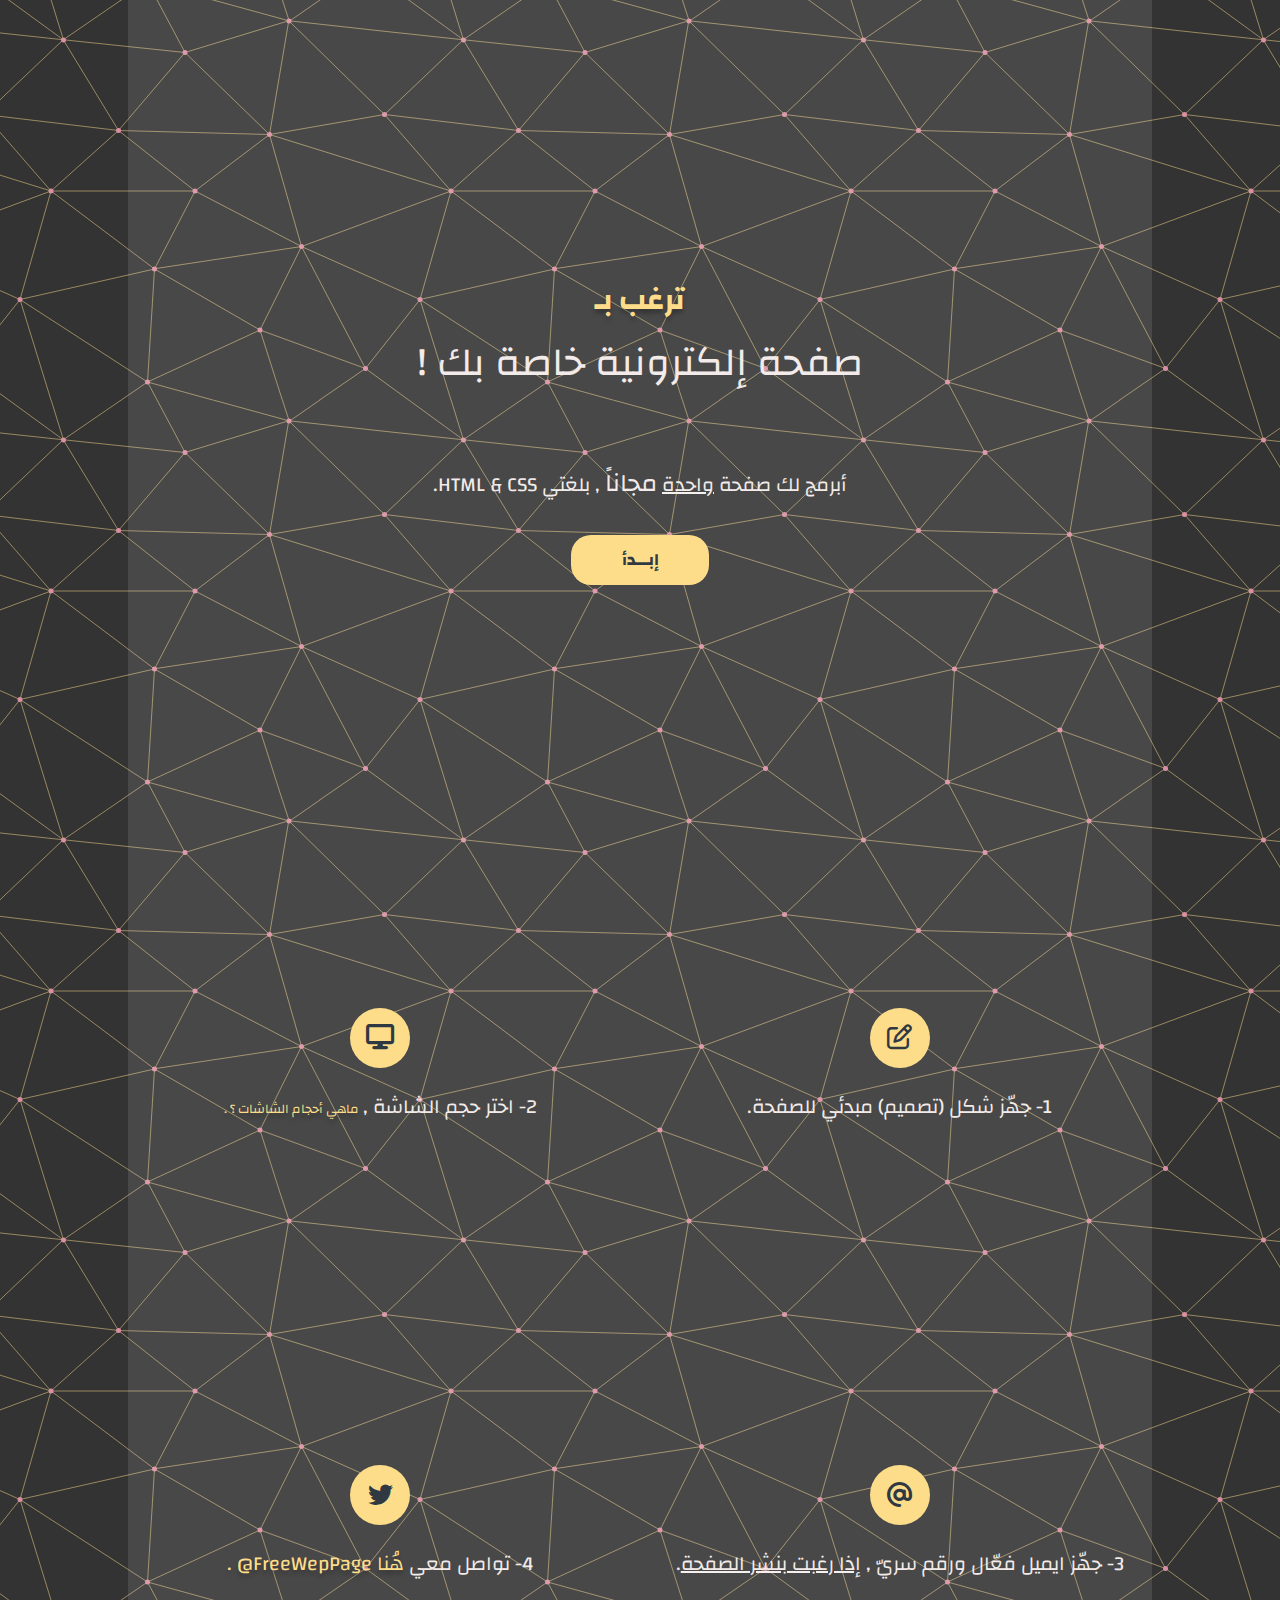
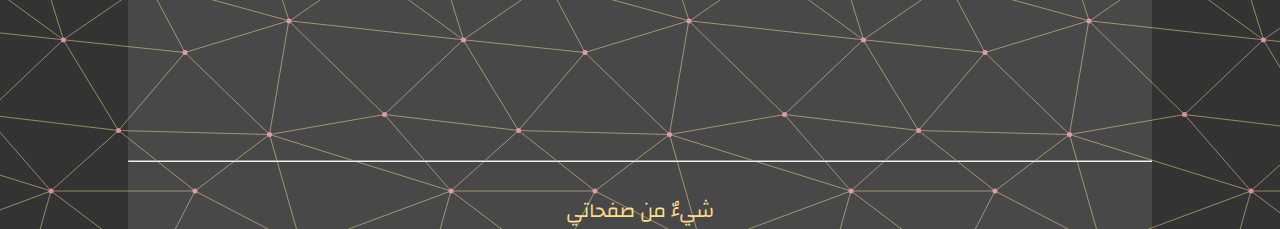
==== main.html @ 029b28c6 "Add files via upload" ====
<!DOCTYPE html>
<html lang="ar" dir="rtl">

<head>
    <meta charset="UTF-8">
    <meta http-equiv="X-UA-Compatible" content="IE=edge">
    <meta name="viewport" content="width=device-width, initial-scale=1.0">
    <link rel="stylesheet" href="main-style.css">
    <link rel="stylesheet" href="main-screens.css">
    <link rel="stylesheet" href="https://cdnjs.cloudflare.com/ajax/libs/font-awesome/6.4.0/css/all.min.css">

    <title>Free One Web Page</title>
</head>

<body>
    <main>

        <header>

            <div id="you-want">
                <!-- <div class="img"><i class="fa-solid fa-globe"></i></div> -->
                <div class="color-dark-blue">
                    <span class="want-text m-0 text-30"> ترغب بـ</span>
                    <p class="text-40"> صفحة إلكترونية خاصة بك !</p>
                    <br>

                    <div>
                        <p>أبرمج لك صفحة
                            <span class="text-under-line ">واحدة</span>
                            <span class="text-25">مجاناً</span>
                            , بلغتي HTML & CSS.
                        </p>
                    </div>
                </div>

                <a href="#section" id="start-btn"> إبـــدأ</a>
            </div>
        </header>

    
        <section id="section">
           
            <div id="conditions">
                <div class="parent">
                    <div class="div1">

                        <div class="img"><i class="fa-regular fa-pen-to-square"></i></div>
                        <p class="text-20">1- جهّز شكل (تصميم) مبدئي للصفحة.</p>

                    </div>
                    <div class="div2">
                        <div class="img"><i class="fa-solid fa-display"></i></div>
                        <p class="text-20">2- اختر حجم الشاشة ,
                            <a target="_blank" href="screen-sizes.png" id="yallow-link" class="text-13">ماهي أحجام
                                الشاشات ؟ .

                            </a>
                        </p>
                    </div>
                    <div class="div3">
                        <div class="img"><i class="fa-solid fa-at"></i></div>
                        <p class="text-20"> 3- جهّز ايميل فعّال ورقم سريّ , <span class="text-under-line">إذا رغبت بنشر
                                الصفحة</span>.
                        </p>

                    </div>
                    <div class="div4">
                        <div class="img"><i class="fa-brands fa-twitter"></i></div>
                        <p class="text-20">4- تواصل معي
                            <a target="_blank" href="https://twitter.com/FreeOneWebPage" id="yallow-link">
                                هُنا FreeWepPage@ .
                            </a>
                        </p>
                    </div>

                </div>

            </div>
        </section>


        <hr>

        <footer>
            <p>شيءٌ من صفحاتي</p>
        </footer>

    </main>


</body>

</html>
---- main-style.css ----
@import url('https://fonts.googleapis.com/css2?family=Changa:wght@500&family=Raleway:wght@200&display=swap');

:root {
    --color-pink: #dc8ea4;
    --color-apricot: #fddd8a;
    --color-beej: #f3ebe9;
    --color-dark: #303942;
}

html {
    font-size: 10px;
}

.m-0 {
    margin: 0;
}

.color-dark-blue {
    /* color: var(--color-dark); */
    color: var(--color-beej);
    font-size: 20px;
    text-align: center;
    line-height: 60px;
}

.text-under-line {
    text-decoration: underline rgb(246, 241, 239);
}

.text-40 {
    font-size: 40px;
}

.text-30 {
    font-size: 30px;
}

.text-25 {
    font-size: 25px;
}

.text-20 {
    font-size: 20px;
}

.text-13 {
    font-size: 13px;

}


* {
    box-sizing: border-box;
    font-family: 'Changa', sans-serif;
}

body {
    margin: 0;
    padding: 0;

    background-color: #333333;
    background-image: url("data:image/svg+xml,%3Csvg xmlns='http://www.w3.org/2000/svg' width='400' height='400' viewBox='0 0 800 800'%3E%3Cg fill='none' stroke='%23FDDD8A' stroke-width='1'%3E%3Cpath d='M769 229L1037 260.9M927 880L731 737 520 660 309 538 40 599 295 764 126.5 879.5 40 599-197 493 102 382-31 229 126.5 79.5-69-63'/%3E%3Cpath d='M-31 229L237 261 390 382 603 493 308.5 537.5 101.5 381.5M370 905L295 764'/%3E%3Cpath d='M520 660L578 842 731 737 840 599 603 493 520 660 295 764 309 538 390 382 539 269 769 229 577.5 41.5 370 105 295 -36 126.5 79.5 237 261 102 382 40 599 -69 737 127 880'/%3E%3Cpath d='M520-140L578.5 42.5 731-63M603 493L539 269 237 261 370 105M902 382L539 269M390 382L102 382'/%3E%3Cpath d='M-222 42L126.5 79.5 370 105 539 269 577.5 41.5 927 80 769 229 902 382 603 493 731 737M295-36L577.5 41.5M578 842L295 764M40-201L127 80M102 382L-261 269'/%3E%3C/g%3E%3Cg fill='%23DC8EA4'%3E%3Ccircle cx='769' cy='229' r='5'/%3E%3Ccircle cx='539' cy='269' r='5'/%3E%3Ccircle cx='603' cy='493' r='5'/%3E%3Ccircle cx='731' cy='737' r='5'/%3E%3Ccircle cx='520' cy='660' r='5'/%3E%3Ccircle cx='309' cy='538' r='5'/%3E%3Ccircle cx='295' cy='764' r='5'/%3E%3Ccircle cx='40' cy='599' r='5'/%3E%3Ccircle cx='102' cy='382' r='5'/%3E%3Ccircle cx='127' cy='80' r='5'/%3E%3Ccircle cx='370' cy='105' r='5'/%3E%3Ccircle cx='578' cy='42' r='5'/%3E%3Ccircle cx='237' cy='261' r='5'/%3E%3Ccircle cx='390' cy='382' r='5'/%3E%3C/g%3E%3C/svg%3E");

}

main {
    background-color: rgba(255, 255, 255, 0.106);
    margin: 0 10vw;
}

/* ________________ HEADER__________________ */

#you-want {
    height: 95vh;
    display: flex;
    align-items: center;
    justify-content: center;
    flex-direction: column;
}

#you-want p {
    margin: 0;
}

.want-text {
    color: var(--color-apricot);
    font-weight: bold;
    text-shadow: 0 4px 4px rgb(0, 0, 0, 0.25);
}

#start-btn {
    margin-top: 20px;
    text-decoration: none;
    color: var(--color-dark);
    font-family: 'Changa', sans-serif;
    font-weight: bold;
    width: 138px;
    height: 50px;
    text-align: center;
    line-height: 50px;

    background-color: var(--color-apricot);
    display: inline-block;
    font-size: 17px;
    border-radius: 20px;

    align-self: center;

    -webkit-animation: scale-up-center 0.6s cubic-bezier(0.390, 0.575, 0.565, 1.000) both;
    animation: scale-up-center 0.6s cubic-bezier(0.390, 0.575, 0.565, 1.000) both;
    animation-delay: 1.2s;
}

#start-btn:hover {
    box-shadow: 3px 3px 20px 1px rgba(255, 255, 255, 0.36);
}

/* ________________END HEADER__________________ */

/* ________________ SECTION__________________ */

#conditions {
    /*height: 100vh;
     display: flex;
    justify-content: center; */
    color: var(--color-beej);
}

.parent {
    height: 100vh;
    display: grid;
    grid-template-columns: repeat(2, 1fr);
    grid-template-rows: repeat(2, 1fr);
    grid-column-gap: 15px;
    grid-row-gap: 15px;
}

.div1 {
    grid-area: 1 / 1 / 2 / 2;
}

.div2 {
    grid-area: 1 / 2 / 2 / 3;
}

.div3 {
    grid-area: 2 / 1 / 3 / 2;
}

.div4 {
    grid-area: 2 / 2 / 3 / 3;
}


.div1,
.div2,
.div3,
.div4 {
    display: flex;
    justify-content: center;
    align-items: center;
    flex-direction: column;
    text-align: center;
}

#yallow-link {

    color: var(--color-apricot);
    text-shadow: 0 4px 4px rgb(0, 0, 0, 0.25);
    text-decoration: none;
}

.img {
    background-color: var(--color-apricot);
    border-radius: 50%;
    height: 60px;
    width: 60px;

    display: flex;
    justify-content: center;
    align-items: center;
}

.img i {
    font-size: 25px;
    color: var(--color-dark);
}

/* ________________END SECTION__________________ */

/* ________________FOOTER__________________ */


footer p{
    margin: 0;
    margin-top: 30px;
    text-align: center;
    font-size: 20px;
    color: var(--color-apricot);
}

/* ________________END FOOTER__________________ */


a:not(main a,#yallow-link, #start-btn){
    display: none;
}

@-webkit-keyframes scale-up-center {
    0% {
        -webkit-transform: scale(0.5);
        transform: scale(0.5);
    }

    100% {
        -webkit-transform: scale(1);
        transform: scale(1);
    }
}

@keyframes scale-up-center {
    0% {
        -webkit-transform: scale(0);
        transform: scale(0);
    }

    100% {
        -webkit-transform: scale(1);
        transform: scale(1);
    }
}
---- main-screens.css ----
@media screen and (max-width: 900px) {
    .parent {  
        height: 150vh;
        grid-template-columns: 1fr;
        grid-template-rows: repeat(4, 1fr);
        grid-column-gap: 0px;
        }
        
        .div2 { grid-area: 2 / 1 / 3 / 2; }
        .div3 { grid-area: 3 / 1 / 4 / 2; }
        .div4 { grid-area: 4 / 1 / 5 / 2; } 
}

@media screen and (max-width: 600px) {

    .text-40 {
        font-size: 3rem;
    }
}
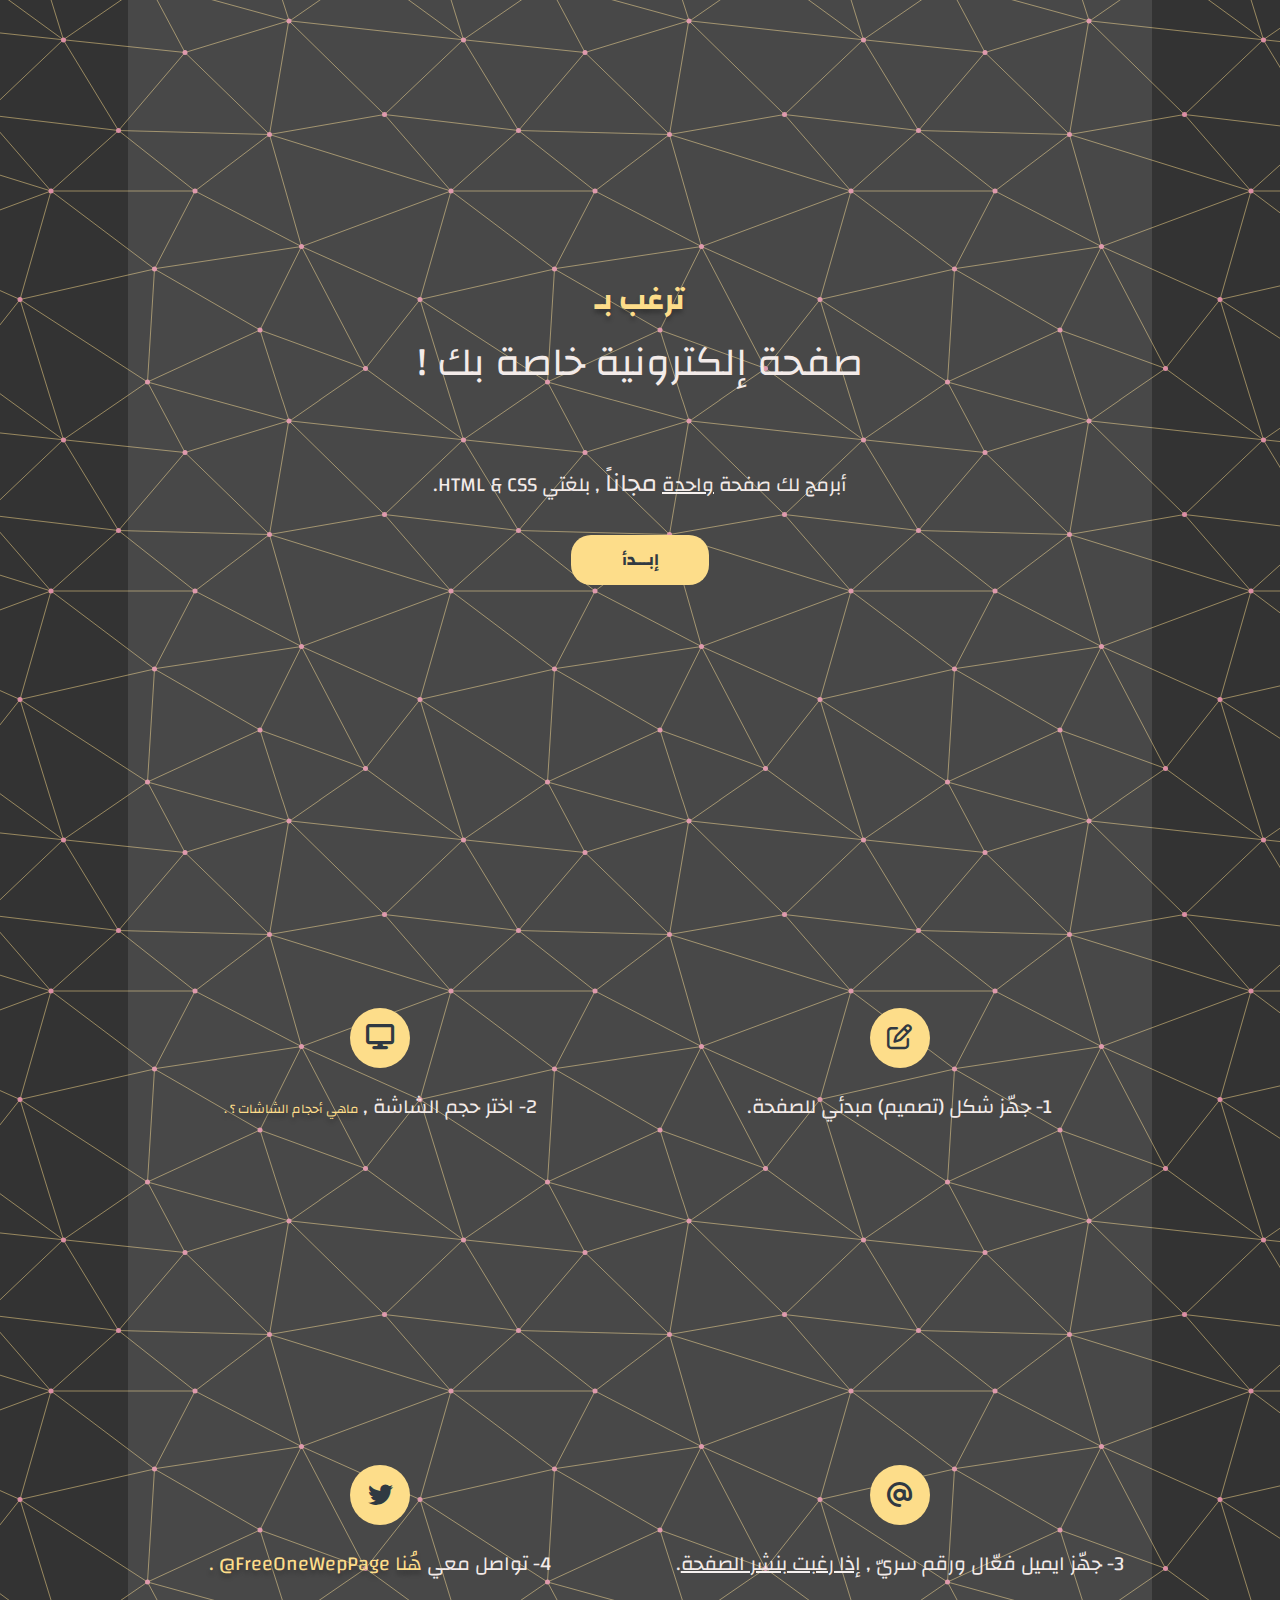
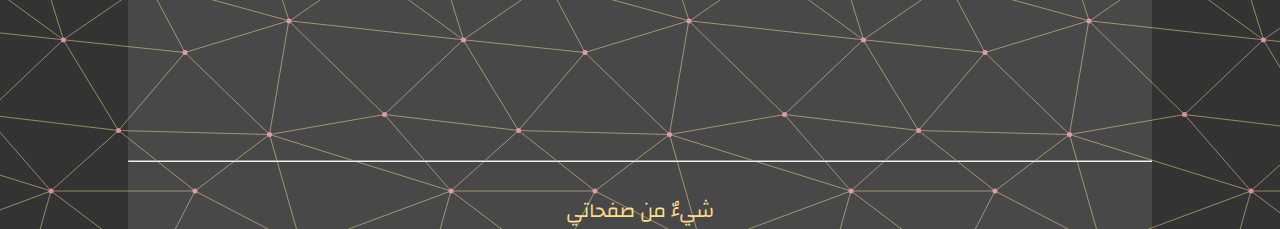
==== commit e9f41dd4: "Update main.html" ====
--- a/main.html
+++ b/main.html
@@ -68,7 +68,7 @@
                         <div class="img"><i class="fa-brands fa-twitter"></i></div>
                         <p class="text-20">4- تواصل معي
                             <a target="_blank" href="https://twitter.com/FreeOneWebPage" id="yallow-link">
-                                هُنا FreeWepPage@ .
+                                هُنا FreeOneWepPage@ .
                             </a>
                         </p>
                     </div>
@@ -90,4 +90,4 @@
 
 </body>
 
-</html>+</html>
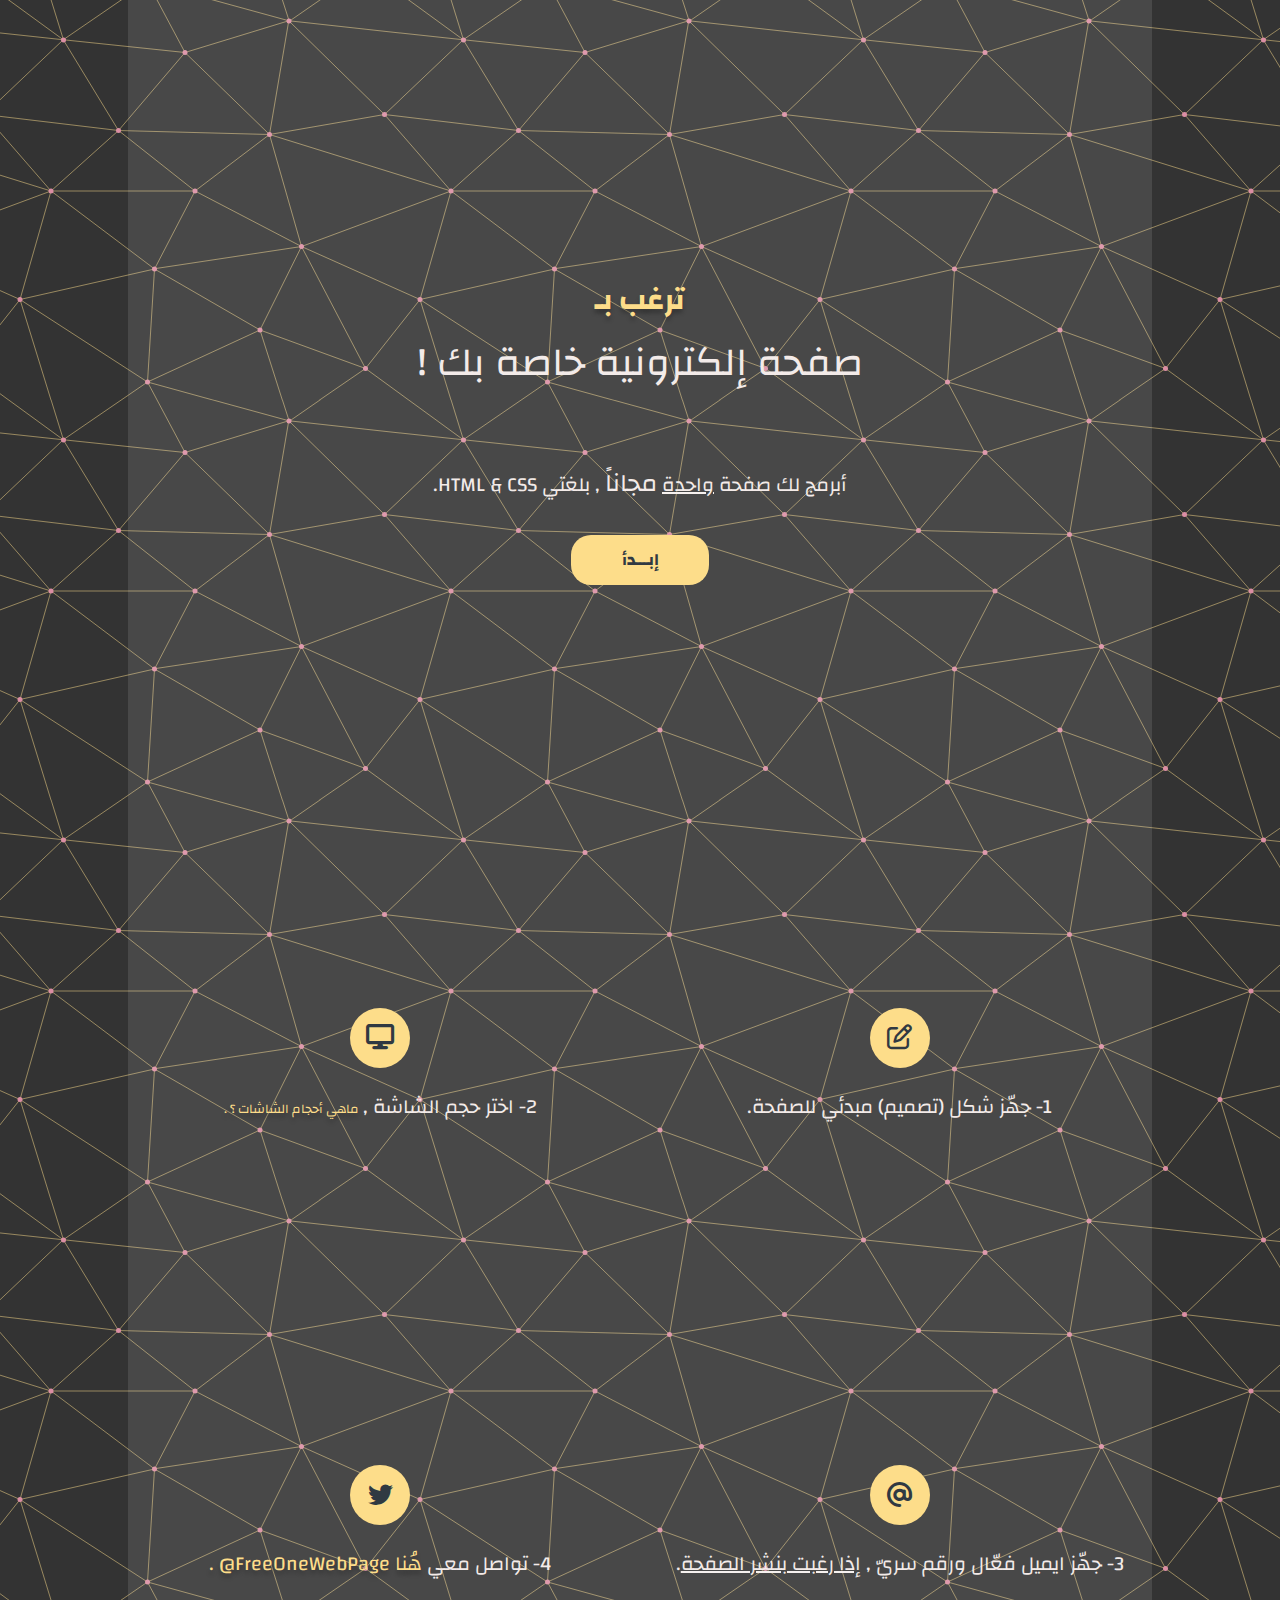
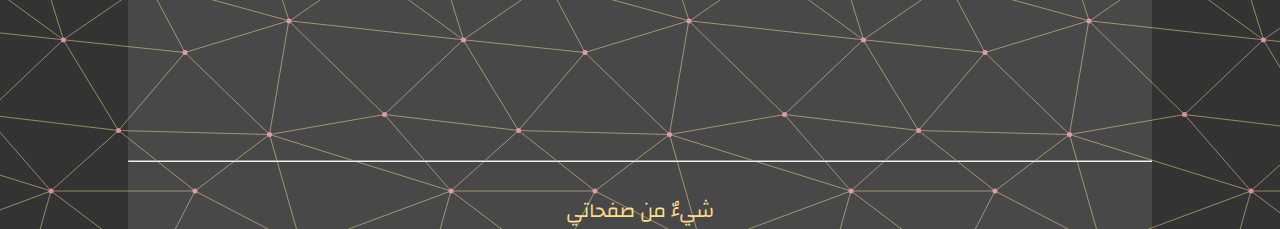
==== commit ffc82974: "twitter tag" ====
--- a/main.html
+++ b/main.html
@@ -68,7 +68,7 @@
                         <div class="img"><i class="fa-brands fa-twitter"></i></div>
                         <p class="text-20">4- تواصل معي
                             <a target="_blank" href="https://twitter.com/FreeOneWebPage" id="yallow-link">
-                                هُنا FreeOneWepPage@ .
+                                هُنا FreeOneWebPage@ .
                             </a>
                         </p>
                     </div>
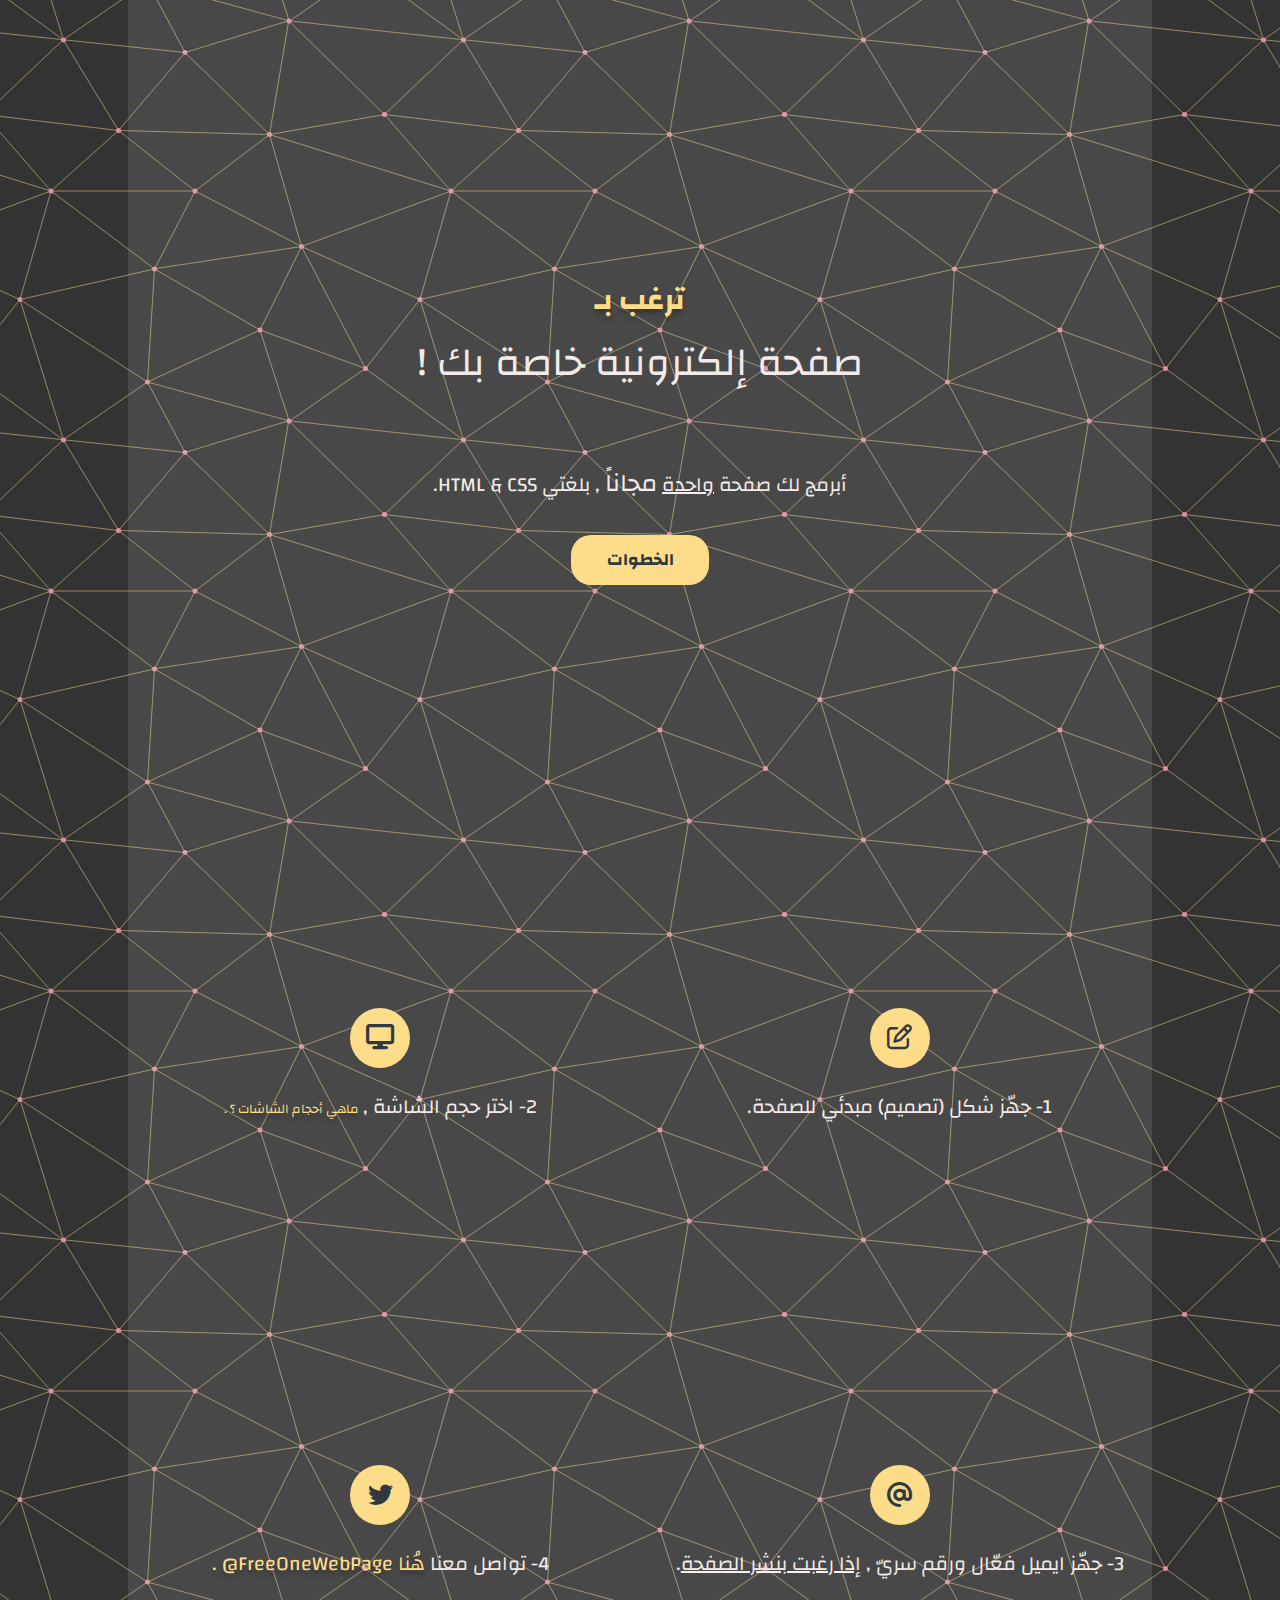
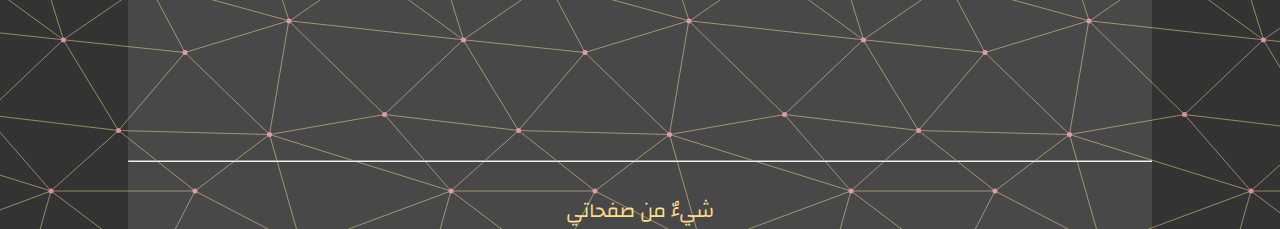
==== commit ee51fe64: "Update main.html" ====
--- a/main.html
+++ b/main.html
@@ -33,7 +33,7 @@
                     </div>
                 </div>
 
-                <a href="#section" id="start-btn"> إبـــدأ</a>
+                <a href="#section" id="start-btn"> الخطوات</a>
             </div>
         </header>
 
@@ -66,7 +66,7 @@
                     </div>
                     <div class="div4">
                         <div class="img"><i class="fa-brands fa-twitter"></i></div>
-                        <p class="text-20">4- تواصل معي
+                        <p class="text-20">4- تواصل معنا
                             <a target="_blank" href="https://twitter.com/FreeOneWebPage" id="yallow-link">
                                 هُنا FreeOneWebPage@ .
                             </a>
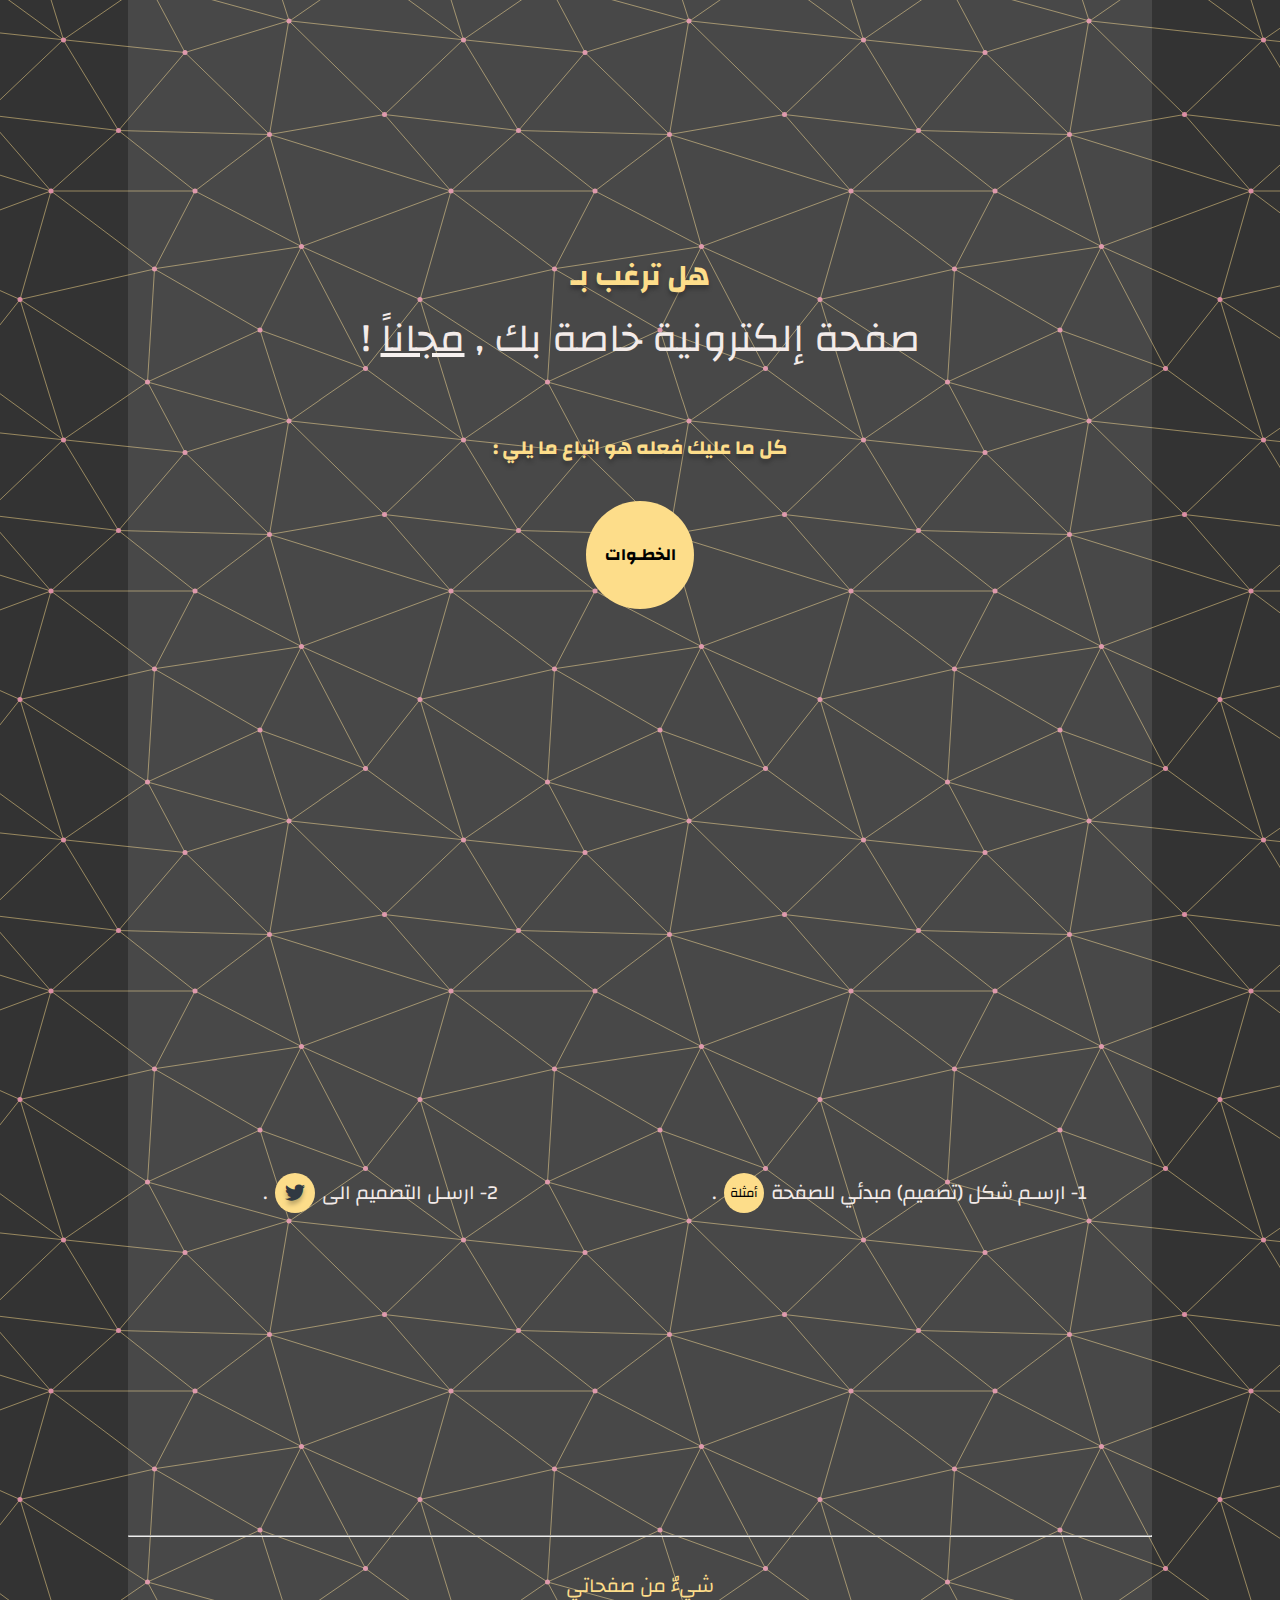
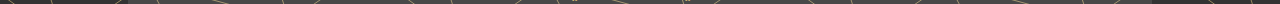
==== commit fb70be70: "Add files via upload" ====
--- a/main.html
+++ b/main.html
@@ -20,35 +20,56 @@
             <div id="you-want">
                 <!-- <div class="img"><i class="fa-solid fa-globe"></i></div> -->
                 <div class="color-dark-blue">
-                    <span class="want-text m-0 text-30"> ترغب بـ</span>
-                    <p class="text-40"> صفحة إلكترونية خاصة بك !</p>
+                    <span class="want-text m-0 text-30"> هل ترغب بـ </span>
+                    <p class="text-40"> صفحة إلكترونية خاصة بك , <span class="text-under-line ">مجاناً</span> !</p>
                     <br>
 
-                    <div>
-                        <p>أبرمج لك صفحة
-                            <span class="text-under-line ">واحدة</span>
-                            <span class="text-25">مجاناً</span>
-                            , بلغتي HTML & CSS.
+                    <!--<div>
+                        <p>أساعدك ببناء صفحة
+                            <span class="text-under-line ">مجاناً</span>
+                            <span class="text-25">مجاناً .</span>
+                             , بلغتي HTML & CSS.
                         </p>
-                    </div>
+                    </div> -->
                 </div>
+                <!-- <div class="text-20 want-text" style="text-align: center;">حتى أساعدك ببناء صفحتك , اتبع ما يلي :</div> -->
+                <div class="text-20 want-text" style="text-align: center;">كل ما عليك فعله هو اتباع ما يلي :</div>
 
-                <a href="#section" id="start-btn"> الخطوات</a>
+                <a href="#section" id="start-btn"> الخطـوات</a>
             </div>
         </header>
 
-    
+
         <section id="section">
-           
+
             <div id="conditions">
                 <div class="parent">
                     <div class="div1">
 
-                        <div class="img"><i class="fa-regular fa-pen-to-square"></i></div>
-                        <p class="text-20">1- جهّز شكل (تصميم) مبدئي للصفحة.</p>
+                        <!-- <div class="img"><i class="fa-regular fa-pen-to-square"></i></div> -->
+                  
 
+                        <p class="text-20"> 1-  ارسـم شكل (تصميم) مبدئي للصفحة </p>
+                        <a target="_blank" href="examples.html">
+                            <div class="img text-13">أمثلة</div>
+                        </a>
+                        <p class="text-20">.</p>
                     </div>
+
                     <div class="div2">
+                        <!-- <div class="img"><i class="fa-brands fa-twitter"></i></div> -->
+                        <p class="text-20">2- ارسـل التصميم الى
+                        </p>
+                        <a target="_blank" id="yallow-link"
+                        href="https://twitter.com/messages/compose?recipient_id=1639016713554391047"
+                        class="twitter-dm-button img" data-screen-name="@FreeOneWebPage" data-size="large">
+
+                        <i class="fa-brands fa-twitter"></i>
+                        
+                    </a>
+                    <p class="text-20"> . </p>
+                    </div>
+                    <!-- <div class="div2">
                         <div class="img"><i class="fa-solid fa-display"></i></div>
                         <p class="text-20">2- اختر حجم الشاشة ,
                             <a target="_blank" href="screen-sizes.png" id="yallow-link" class="text-13">ماهي أحجام
@@ -66,12 +87,16 @@
                     </div>
                     <div class="div4">
                         <div class="img"><i class="fa-brands fa-twitter"></i></div>
-                        <p class="text-20">4- تواصل معنا
-                            <a target="_blank" href="https://twitter.com/FreeOneWebPage" id="yallow-link">
+                        <p class="text-20">4- ارسل التفاصيل السابقة على 
+                             <a target="_blank" href="https://twitter.com/FreeOneWebPage" id="yallow-link">
                                 هُنا FreeOneWebPage@ .
-                            </a>
+                            </a> 
+
+                            <a href="https://twitter.com/messages/compose?recipient_id=1639016713554391047"
+                                class="twitter-dm-button" data-screen-name="@furni" data-size="large">
+                                Message @furni</a>
                         </p>
-                    </div>
+                    </div>-->
 
                 </div>
 
@@ -90,4 +115,4 @@
 
 </body>
 
-</html>
+</html>--- a/main-style.css
+++ b/main-style.css
@@ -48,6 +48,9 @@
 
 }
 
+a{
+    text-decoration: none;
+}
 
 * {
     box-sizing: border-box;
@@ -89,7 +92,28 @@
 }
 
 #start-btn {
-    margin-top: 20px;
+    text-decoration: none;
+    color: black;
+    font-family: 'Changa', sans-serif;
+    font-weight: bold;
+    width: 108px;
+    height: 108px;
+    text-align: center;
+    line-height: 108px;
+    margin-top: 35px;
+
+    /* background-color: var(--color-pink); */
+    background-color: var(--color-apricot);
+    display: inline-block;
+    font-size: 17px;
+    border-radius: 50%;
+
+    align-self: center;
+
+    -webkit-animation: scale-up-center 0.6s cubic-bezier(0.390, 0.575, 0.565, 1.000) both;
+    animation: scale-up-center 0.6s cubic-bezier(0.390, 0.575, 0.565, 1.000) both;
+    animation-delay: 1.2s;
+    /* margin-top: 20px;
     text-decoration: none;
     color: var(--color-dark);
     font-family: 'Changa', sans-serif;
@@ -108,11 +132,12 @@
 
     -webkit-animation: scale-up-center 0.6s cubic-bezier(0.390, 0.575, 0.565, 1.000) both;
     animation: scale-up-center 0.6s cubic-bezier(0.390, 0.575, 0.565, 1.000) both;
-    animation-delay: 1.2s;
+    animation-delay: 1.2s; */
 }
 
 #start-btn:hover {
     box-shadow: 3px 3px 20px 1px rgba(255, 255, 255, 0.36);
+    scale: 1.1;
 }
 
 /* ________________END HEADER__________________ */
@@ -127,10 +152,10 @@
 }
 
 .parent {
-    height: 100vh;
+    height: 75vh;
     display: grid;
     grid-template-columns: repeat(2, 1fr);
-    grid-template-rows: repeat(2, 1fr);
+    /* grid-template-rows: repeat(2, 1fr); */
     grid-column-gap: 15px;
     grid-row-gap: 15px;
 }
@@ -143,13 +168,14 @@
     grid-area: 1 / 2 / 2 / 3;
 }
 
+/* 
 .div3 {
     grid-area: 2 / 1 / 3 / 2;
 }
 
 .div4 {
     grid-area: 2 / 2 / 3 / 3;
-}
+} */
 
 
 .div1,
@@ -159,12 +185,11 @@
     display: flex;
     justify-content: center;
     align-items: center;
-    flex-direction: column;
+    /* flex-direction: column; */
     text-align: center;
 }
 
 #yallow-link {
-
     color: var(--color-apricot);
     text-shadow: 0 4px 4px rgb(0, 0, 0, 0.25);
     text-decoration: none;
@@ -172,17 +197,23 @@
 
 .img {
     background-color: var(--color-apricot);
+    color: black;
     border-radius: 50%;
-    height: 60px;
-    width: 60px;
-
+    height: 40px;
+    width: 40px;
+    margin: 0 7px;
     display: flex;
     justify-content: center;
     align-items: center;
 }
 
+.img:hover {
+    box-shadow: 3px 3px 20px 1px rgba(255, 255, 255, 0.36);
+    scale: 1.1;
+}
+
 .img i {
-    font-size: 25px;
+    font-size: 20px;
     color: var(--color-dark);
 }
 
@@ -191,7 +222,7 @@
 /* ________________FOOTER__________________ */
 
 
-footer p{
+footer p {
     margin: 0;
     margin-top: 30px;
     text-align: center;
@@ -202,7 +233,7 @@
 /* ________________END FOOTER__________________ */
 
 
-a:not(main a,#yallow-link, #start-btn){
+a:not(main a, #yallow-link, #start-btn) {
     display: none;
 }
 
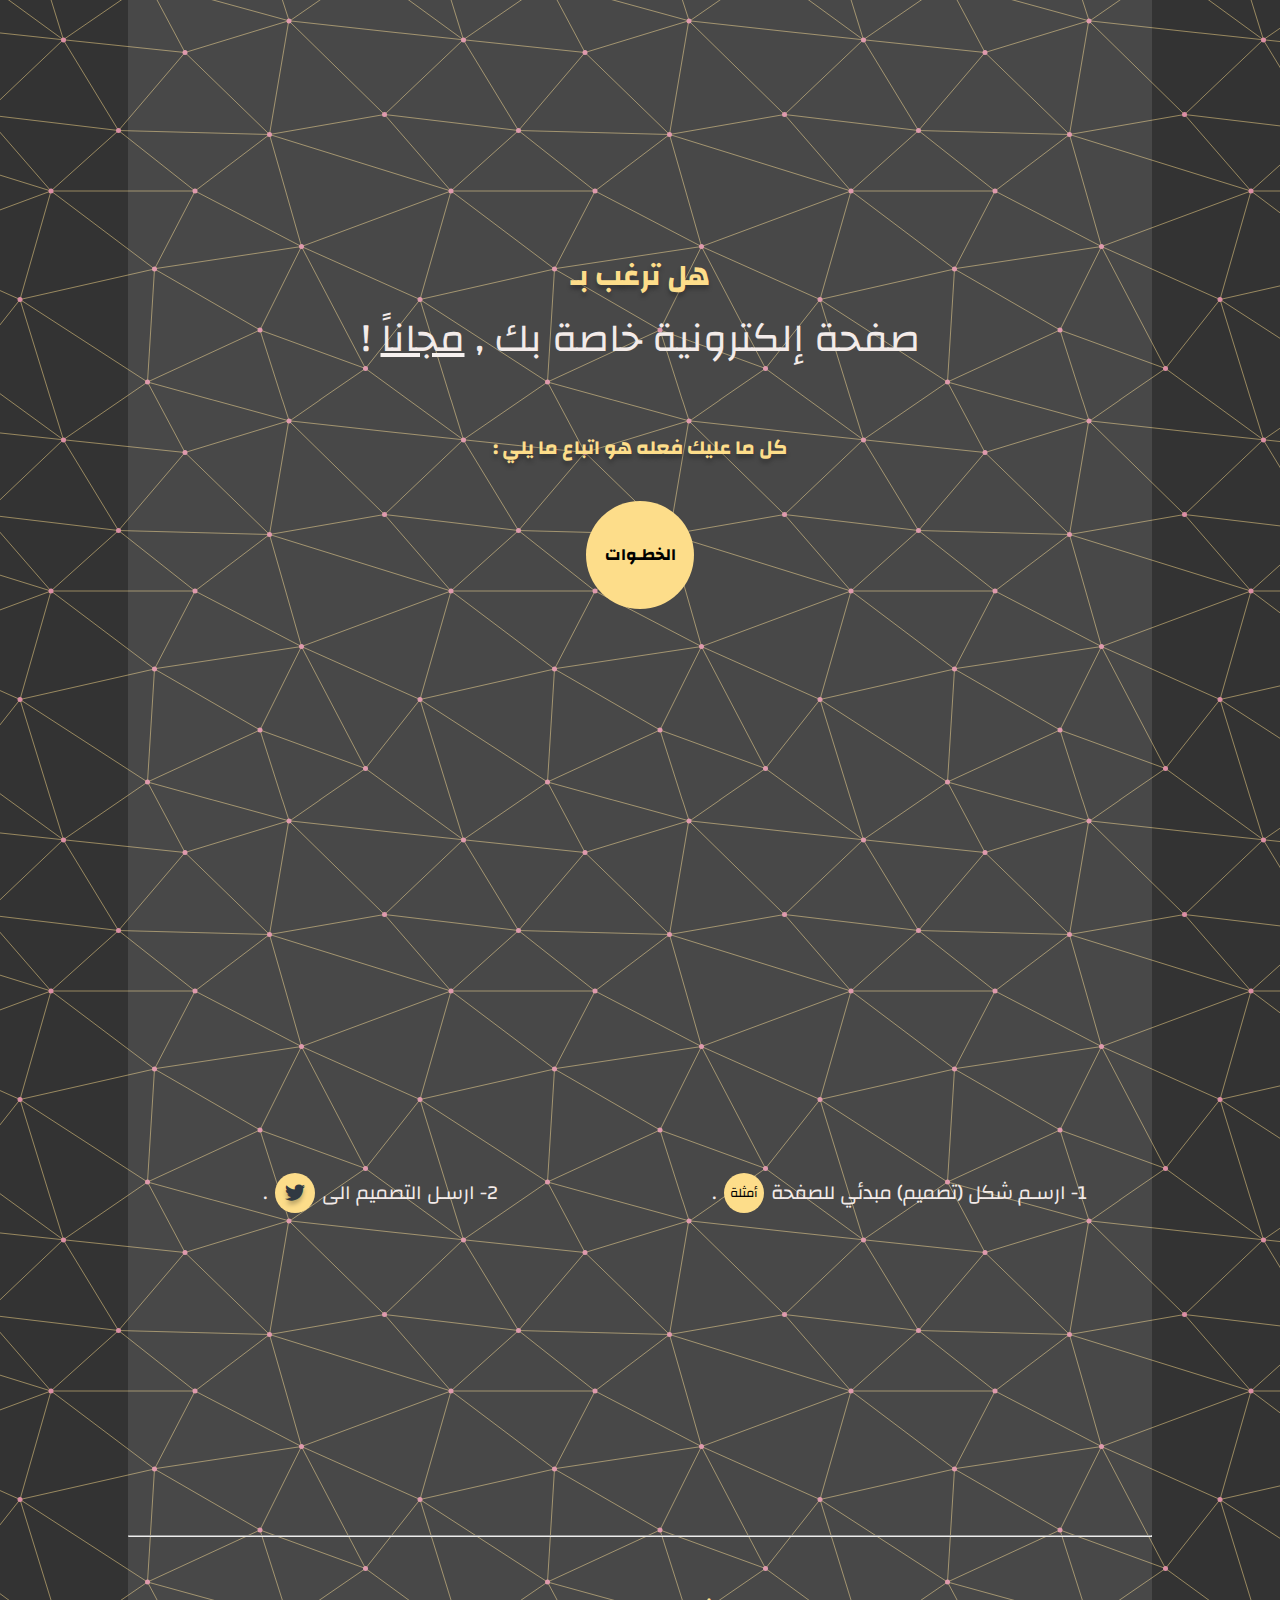
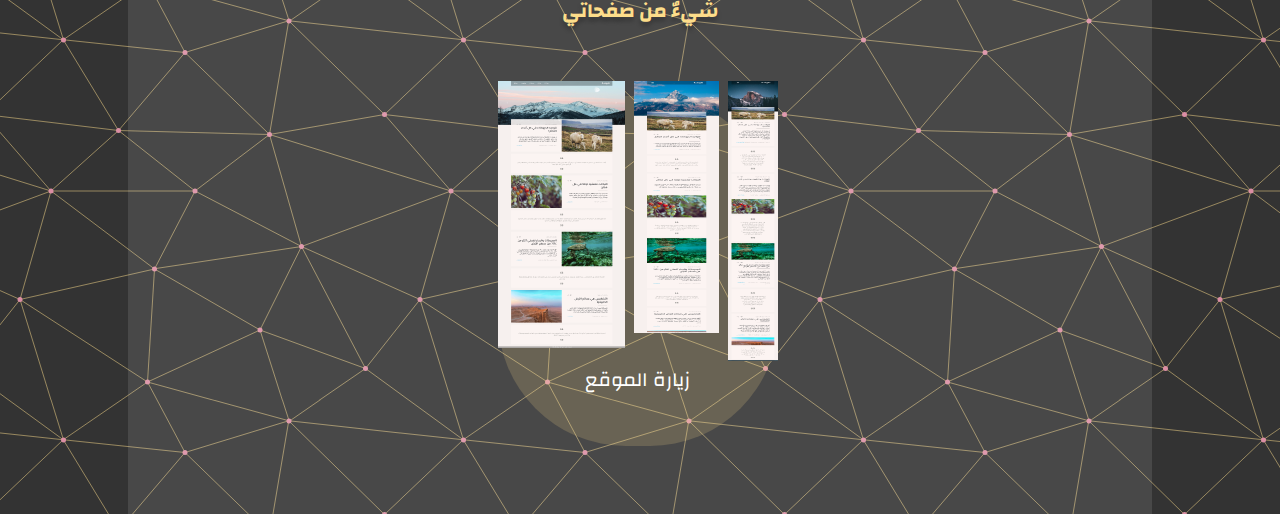
==== commit 1f228102: "Add files via upload" ====
--- a/main.html
+++ b/main.html
@@ -47,9 +47,9 @@
                     <div class="div1">
 
                         <!-- <div class="img"><i class="fa-regular fa-pen-to-square"></i></div> -->
-                  
 
-                        <p class="text-20"> 1-  ارسـم شكل (تصميم) مبدئي للصفحة </p>
+
+                        <p class="text-20"> 1- ارسـم شكل (تصميم) مبدئي للصفحة </p>
                         <a target="_blank" href="examples.html">
                             <div class="img text-13">أمثلة</div>
                         </a>
@@ -61,13 +61,13 @@
                         <p class="text-20">2- ارسـل التصميم الى
                         </p>
                         <a target="_blank" id="yallow-link"
-                        href="https://twitter.com/messages/compose?recipient_id=1639016713554391047"
-                        class="twitter-dm-button img" data-screen-name="@FreeOneWebPage" data-size="large">
+                            href="https://twitter.com/messages/compose?recipient_id=1639016713554391047"
+                            class="twitter-dm-button img" data-screen-name="@FreeOneWebPage" data-size="large">
 
-                        <i class="fa-brands fa-twitter"></i>
-                        
-                    </a>
-                    <p class="text-20"> . </p>
+                            <i class="fa-brands fa-twitter"></i>
+
+                        </a>
+                        <p class="text-20"> . </p>
                     </div>
                     <!-- <div class="div2">
                         <div class="img"><i class="fa-solid fa-display"></i></div>
@@ -107,7 +107,28 @@
         <hr>
 
         <footer>
-            <p>شيءٌ من صفحاتي</p>
+
+            <div id="my-pages">
+                <h4 class="text-20 want-text">شيءٌ من صفحاتي</h4>
+
+                <div class="my-pages-parent">
+                    <div class="my-pages-div1">
+                        
+                        <a target="_blank" href="nature/index.html">
+                            <div class="my-page-img">
+                            <img src="nature.png" alt="">
+                            <!-- نكبير الصورة -->
+
+                        </div>
+                            
+                            زيارة الموقع</a>
+                    </div>
+
+                </div>
+            </div>
+
+
+
         </footer>
 
     </main>
--- a/main-style.css
+++ b/main-style.css
@@ -48,7 +48,7 @@
 
 }
 
-a{
+a {
     text-decoration: none;
 }
 
@@ -222,20 +222,59 @@
 /* ________________FOOTER__________________ */
 
 
-footer p {
-    margin: 0;
-    margin-top: 30px;
-    text-align: center;
+footer h4{
+    text-align: center;
+    margin: 55px 0;
+}
+
+.my-pages-parent {
+    display: grid;
+    /* grid-template-columns: 0.1fr 1fr 0.1fr; */
+    grid-template-rows: 0.1fr 1fr 0.1fr;
+    grid-column-gap: 5px;
+    grid-row-gap: 5px;
+}
+
+.my-pages-div1 {
+    grid-area: 2 / 2 / 3 / 3;
+    width: 280px;
+    height: 350px;
+    /* background-color: #ffffff1a; */
+   background-color: #fddd8a2e;
+    border-radius: 128px;
+    /* background-color: #dc8ea4; */
+}
+
+.my-pages-div1 a {
+    /* text-decoration: underline; */
+    display: flex;
+    flex-direction: column;
+    text-align: center;
+    justify-content: center;
     font-size: 20px;
-    color: var(--color-apricot);
+    color: white;
+    padding-top: 5px;
+}
+.my-pages-div1 a:hover{
+    scale: 1.05;
+}
+
+.my-page-img {
+    width: 280px;
+    height: 260px;
+    /* background-color: rgba(255, 255, 255, 0.501); */
+    /* background-color: #e0a9b8b7; */
+}
+.my-page-img  img{
+   margin-top: -20px; 
 }
 
 /* ________________END FOOTER__________________ */
 
 
-a:not(main a, #yallow-link, #start-btn) {
+/* a:not(main a, #yallow-link, #start-btn) {
     display: none;
-}
+} */
 
 @-webkit-keyframes scale-up-center {
     0% {
